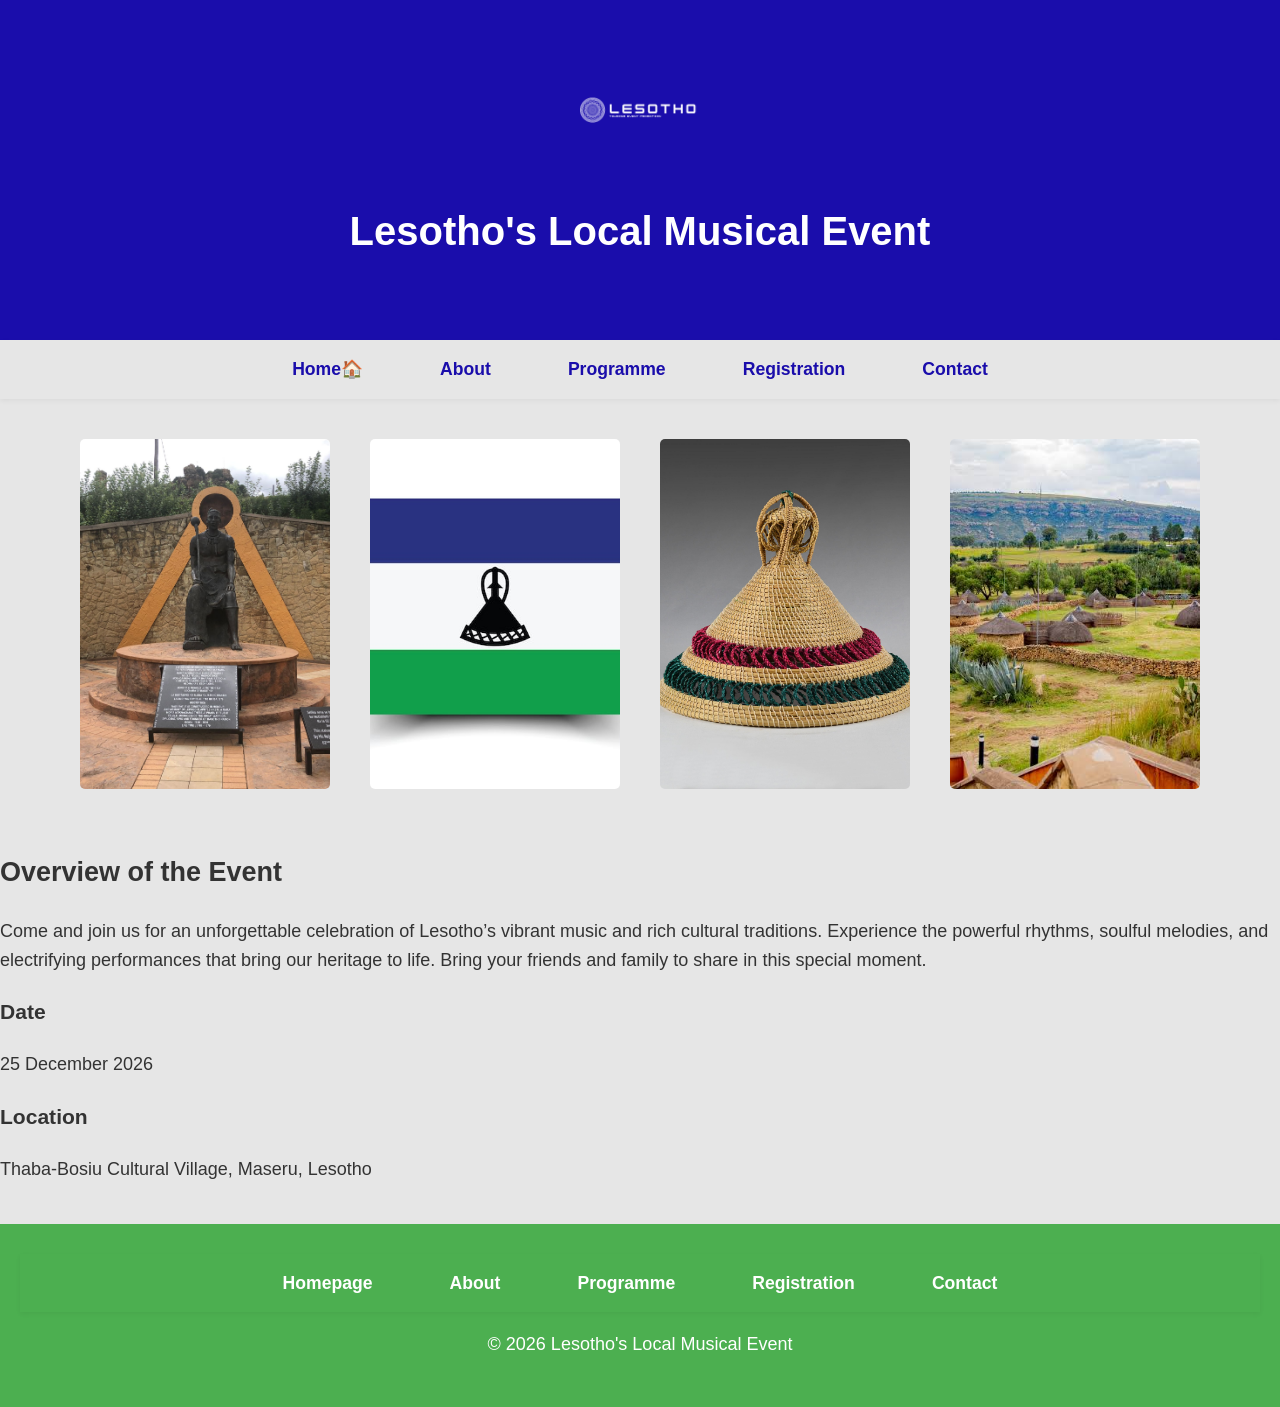
==== index.html @ ed31fd28 "Add files via upload" ====
<!DOCTYPE html>
<html lang="en">
<head>
    <meta charset="UTF-8">
    <meta name="viewport" content="width=device-width, initial-scale=1.0">
    <title>Lesotho Local Musical Event</title>
    <link rel="stylesheet" href="style.css">
</head>

<body>

<header>
    <section id="header">
        <div class="logo">
            <img src="./Images/logo.png" alt="Event Logo">
        </div>
        <h1>Lesotho's Local Musical Event</h1>
    </section>
</header>

<nav>
    <a href="index.html">Home🏠</a>
    <a href="about.html">About</a>
    <a href="programme.html">Programme</a>
    <a href="Tickets.html">Registration</a>
    <a href="Contact.html">Contact</a>
</nav>

<main>
<div class="image-row">
    <img src="./Images/a801dd35-fe31-4ff9-bc0f-7deb6551ac971f97dff01c0bfcaf2a_4483DB75-6DC2-4338-8EF1-3C2FB5BDCA9B.jpg" alt="Lesotho Culture">
    <img src="./Images/lesotho-flag-official-colors-proportion-digital-vector-illustration_1143296-1109.jpg" alt="Lesotho Flag">
    <img src="./Images/il_fullxfull.7100254421_k05c.jpg" alt="Basotho Hat">
    <img src="./Images/images.jpeg" alt="Basotho Village">
</div>
    <h2>Overview of the Event</h2>
    <p>
        Come and join us for an unforgettable celebration of Lesotho’s vibrant music and rich cultural traditions.
        Experience the powerful rhythms, soulful melodies, and electrifying performances that bring our heritage to life.
        Bring your friends and family to share in this special moment.
    </p>

    <h3>Date</h3>
    <p>25 December 2026</p>

    <h3>Location</h3>
    <p>Thaba-Bosiu Cultural Village, Maseru, Lesotho</p>
</main>

<footer>
    <nav>
        <a href="index.html">Homepage</a>
        <a href="about.html">About</a>
        <a href="programme.html">Programme</a>
        <a href="Tickets.html">Registration</a>
        <a href="Contact.html">Contact</a>
    </nav>
    <p>&copy; 2026 Lesotho's Local Musical Event</p>
</footer>

</body>
</html>
---- style.css ----
* {
    box-sizing: border-box;
}
html {
    scroll-behavior: smooth;
}
body {
    margin: 0;
    font-family: 'Segoe UI', Tahoma, sans-serif;
    background-color: #f8f9fa;
    color: #333;
    font-size: 18px;
    line-height: 1.6;
}


#header {
    display: flex;
    flex-direction: column;
    align-items: center;
}

header {
    background-color: #1a0dab;
    color: white;
    text-align: center;
    padding: 40px 20px;
    border-bottom: 4px dashed #1a0dab;
}

header h1 {
    font-size: 2.5rem;
    margin-top: 10px;
}

.logo img {
    width: 120px;
    height: auto;
    padding: 10px 0;
}


nav {
    text-align: center;
    padding: 15px;
    box-shadow: 0 2px 5px rgba(0,0,0,0.05);
}

nav a {
    margin: 0 20px;
    text-decoration: none;
    color: #1a0dab;
    font-weight: 600;
    font-size: 1.1rem;
    padding: 8px 16px;
    border-radius: 4px;
    transition: 0.3s;
}

nav a:hover, nav a:active {
    background-color: #1a0dab;
    color: white;
}


body {
    margin: 0;
}

body {
    margin: 0;
    background-color: #e6e6e6; /* light grey like your screenshot */
}

.image-row {
    display: flex;
    justify-content: center;   /* center the images */
    align-items: center;
    gap: 40px;                 /* space between images */
    padding: 40px;
}

.image-row img {
    width: 250px;             
    height: 350px;             
    object-fit: cover;         
   border-radius: 5px;        
}


nav img.logo {
    width: 25px;    
    height: auto;
    display: inline-block;
    vertical-align: middle; 
    margin-right: 5px;
}


footer {
    background-color: #4CAF50;
    color: white;
    text-align: center;
    padding: 30px 20px;
    margin-top: 40px;
}

footer a {
    color: white;
    text-decoration: none;
}

.schedule-container {
    display: flex;
    flex-direction: column;
    gap: 20px;
    padding: 20px;
    max-width: 700px;
    margin: auto;
}

.schedule-card {
    background: white;
    border-left: 6px solid #1a0dab;
    padding: 20px;
    border-radius: 8px;
    box-shadow: 0 2px 8px rgba(0,0,0,0.1);
}

.schedule-card h3 {
    margin: 0;
    font-size: 1.8rem;
    color: #1a0dab;
}

.schedule-card p {
    margin-top: 8px;
    font-size: 1.2rem;
}
/* TICKETS PAGE */
.ticket-list {
    list-style: none;
    padding: 0;
    max-width: 500px;
    margin: 20px auto;
}

.ticket-list li {
    background: white;
    padding: 15px 20px;
    margin-bottom: 12px;
    border-left: 6px solid #4CAF50;
    border-radius: 6px;
    box-shadow: 0 2px 6px rgba(0,0,0,0.08);
    font-size: 1.2rem;
}


.social-icons {
    display: flex;
    justify-content: center;
    gap: 25px;
    margin: 20px 0;
}

.social-icons a {
    font-size: 2.2rem;
    color: #4CAF50;
    transition: 0.3s;
}

.social-icons a:hover {
    color: #4CAF50;
    transform: scale(1.2);
}

.form {
    text-align: center;
    margin-bottom: 40px;
}

.contact-form {
    max-width: 600px;
    margin: 0 auto;
    background-color: white; 
    padding: 25px;
    border-radius: 8px;
    color: #333;
    border-left: 6px solid #4CAF50; 
    box-shadow: 0 2px 8px rgba(0,0,0,0.1);
}

.contact-form label {
    display: block;
    margin-bottom: 6px;
    font-weight: 600;
    color: #1a0dab; 
}

.contact-form input,
.contact-form select,
.contact-form textarea {
    width: 100%;
    padding: 12px;
    margin-bottom: 18px;
    border: 1px solid #ccc;
    border-radius: 5px;
    background-color: #f8f9fa; 
    color: #333;
    font-size: 1rem;
}

.contact-form input:focus,
.contact-form select:focus,
.contact-form textarea:focus {
    border-color: #1a0dab; 
    outline: none;
    box-shadow: 0 0 5px rgba(26, 13, 171, 0.3);
}

.contact-form button {
    background-color: #1a0dab; 
    color: white;
    padding: 12px 20px;
    border: none;
    border-radius: 5px;
    cursor: pointer;
    width: 100%;
    font-size: 1.1rem;
    font-weight: 600;
}

.contact-form button:hover {
    background-color: #4CAF50; 
}
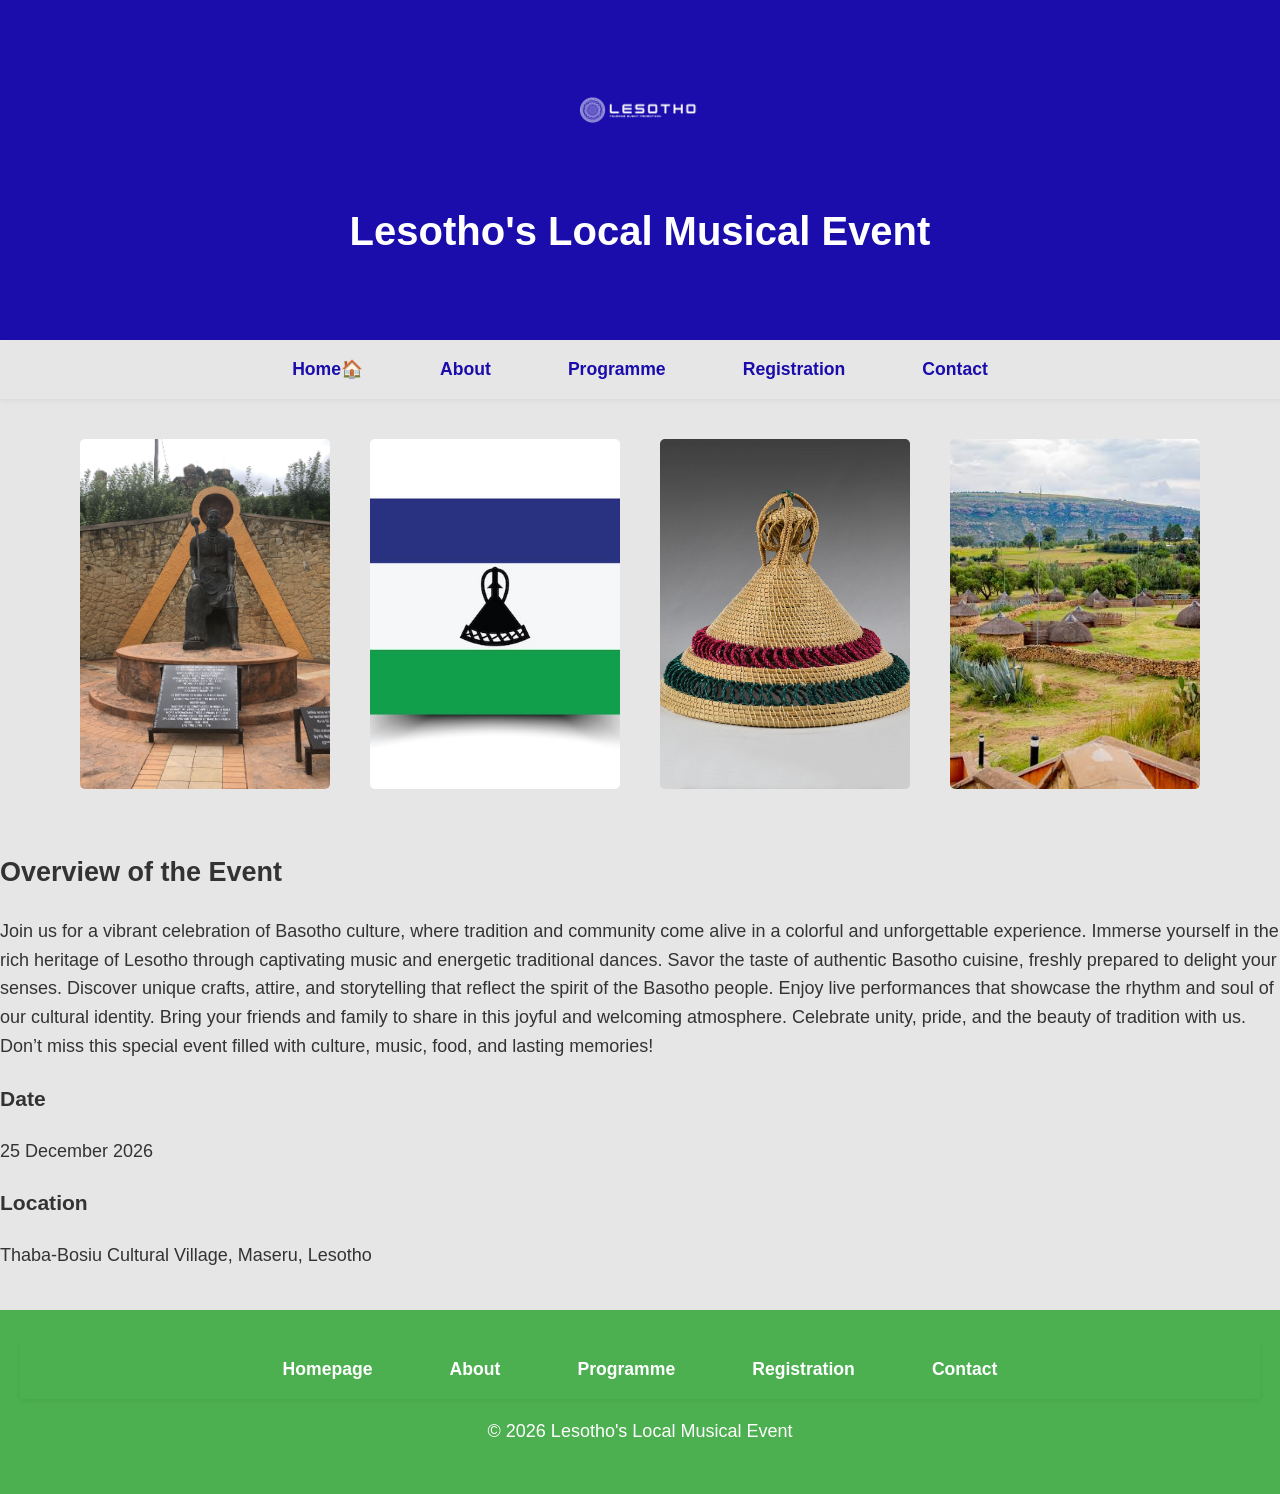
==== commit d44e438a: "Update index.html" ====
--- a/index.html
+++ b/index.html
@@ -20,8 +20,8 @@
 
 <nav>
     <a href="index.html">Home🏠</a>
-    <a href="about.html">About</a>
-    <a href="programme.html">Programme</a>
+    <a href="About.html">About</a>
+    <a href="Programme.html">Programme</a>
     <a href="Tickets.html">Registration</a>
     <a href="Contact.html">Contact</a>
 </nav>
@@ -34,10 +34,7 @@
     <img src="./Images/images.jpeg" alt="Basotho Village">
 </div>
     <h2>Overview of the Event</h2>
-    <p>
-        Come and join us for an unforgettable celebration of Lesotho’s vibrant music and rich cultural traditions.
-        Experience the powerful rhythms, soulful melodies, and electrifying performances that bring our heritage to life.
-        Bring your friends and family to share in this special moment.
+    <p>Join us for a vibrant celebration of Basotho culture, where tradition and community come alive in a colorful and unforgettable experience. Immerse yourself in the rich heritage of Lesotho through captivating music and energetic traditional dances. Savor the taste of authentic Basotho cuisine, freshly prepared to delight your senses. Discover unique crafts, attire, and storytelling that reflect the spirit of the Basotho people. Enjoy live performances that showcase the rhythm and soul of our cultural identity. Bring your friends and family to share in this joyful and welcoming atmosphere. Celebrate unity, pride, and the beauty of tradition with us. Don’t miss this special event filled with culture, music, food, and lasting memories!
     </p>
 
     <h3>Date</h3>
--- a/style.css
+++ b/style.css
@@ -234,3 +234,58 @@
 .contact-form button:hover {
     background-color: #4CAF50; 
 }
+/* --- MOBILE RESPONSIVENESS (Screens smaller than 768px) --- */
+@media screen and (max-width: 768px) {
+    
+    /* 1. Stack the navigation links vertically */
+    nav {
+        display: flex;
+        flex-direction: column;
+        padding: 10px;
+    }
+
+    nav a {
+        margin: 5px 0; /* Space between links */
+        width: 100%;
+        display: block;
+        padding: 12px;
+    }
+
+    /* 2. Fix the image rows (Home Page) */
+    /* Instead of side-by-side, images will now stack on top of each other */
+    .image-row {
+        flex-direction: column;
+        gap: 20px;
+        padding: 20px;
+    }
+
+    .image-row img {
+        width: 90%; /* Let images fill most of the screen width */
+        height: auto; /* Keep the aspect ratio correct */
+    }
+
+    /* 3. Adjust Headers and text sizes */
+    header {
+        padding: 30px 15px;
+    }
+
+    header h1 {
+        font-size: 1.8rem; /* Smaller font so it doesn't wrap weirdly */
+    }
+
+    .schedule-card h3 {
+        font-size: 1.5rem;
+    }
+
+    /* 4. Fix Forms and Tickets for small screens */
+    .contact-form, .ticket-list, .schedule-container {
+        width: 95%; /* Give some breathing room on the edges */
+        margin: 10px auto;
+    }
+
+    /* 5. Footer Navigation */
+    footer nav {
+        flex-direction: column;
+        gap: 10px;
+    }
+}
